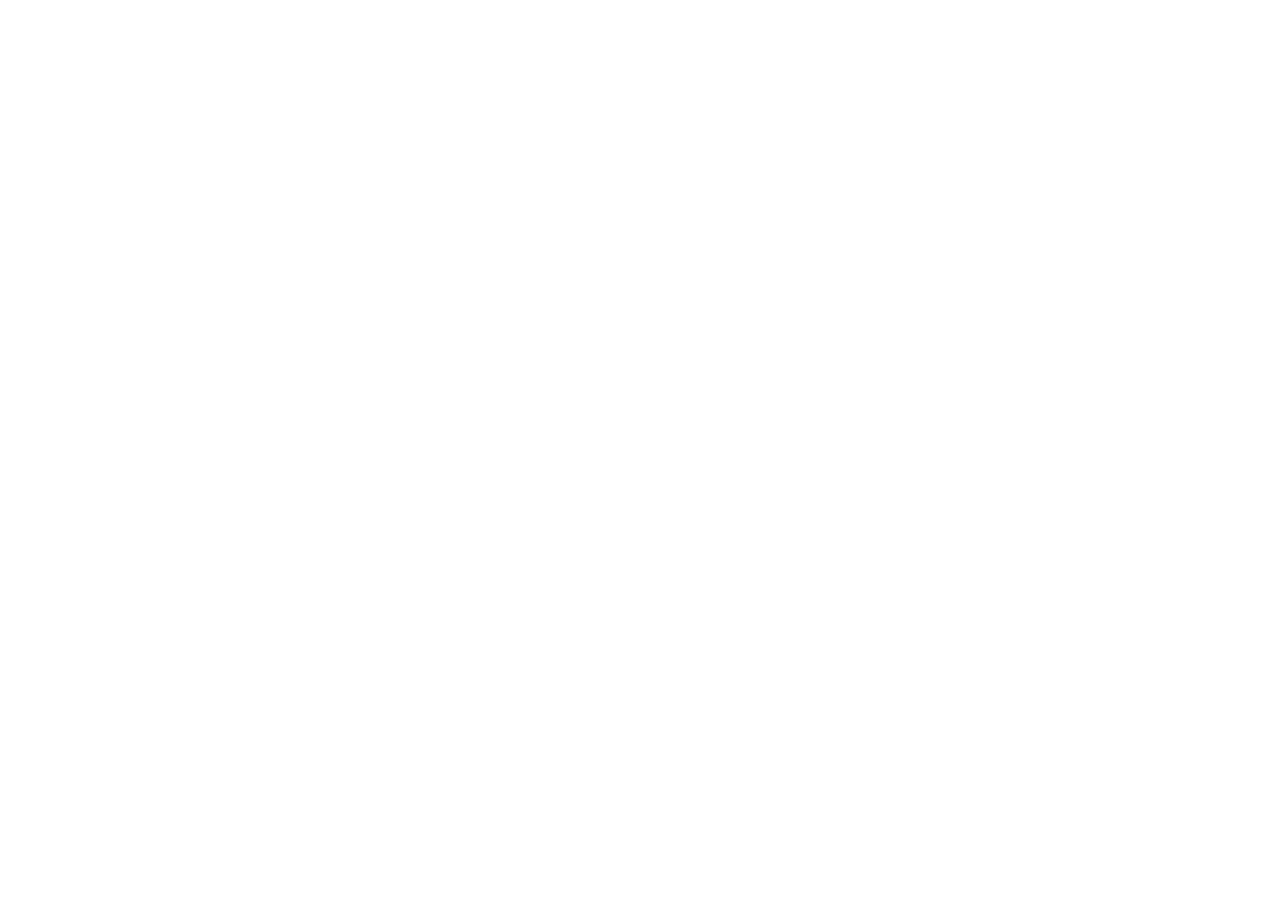
==== index.html @ 0c31b965 "Added base folders and folder structures" ====
<!DOCTYPE html>
<html>
<head>
    <meta charset="utf-8" />
    <meta http-equiv="X-UA-Compatible" content="IE=edge">
    <title>Home</title>
    <meta name="viewport" content="width=device-width, initial-scale=1">
    <link rel="stylesheet" type="text/css" media="screen" href="main.css" />
    <script src="main.js"></script>
</head>
<body>
    
</body>
</html>
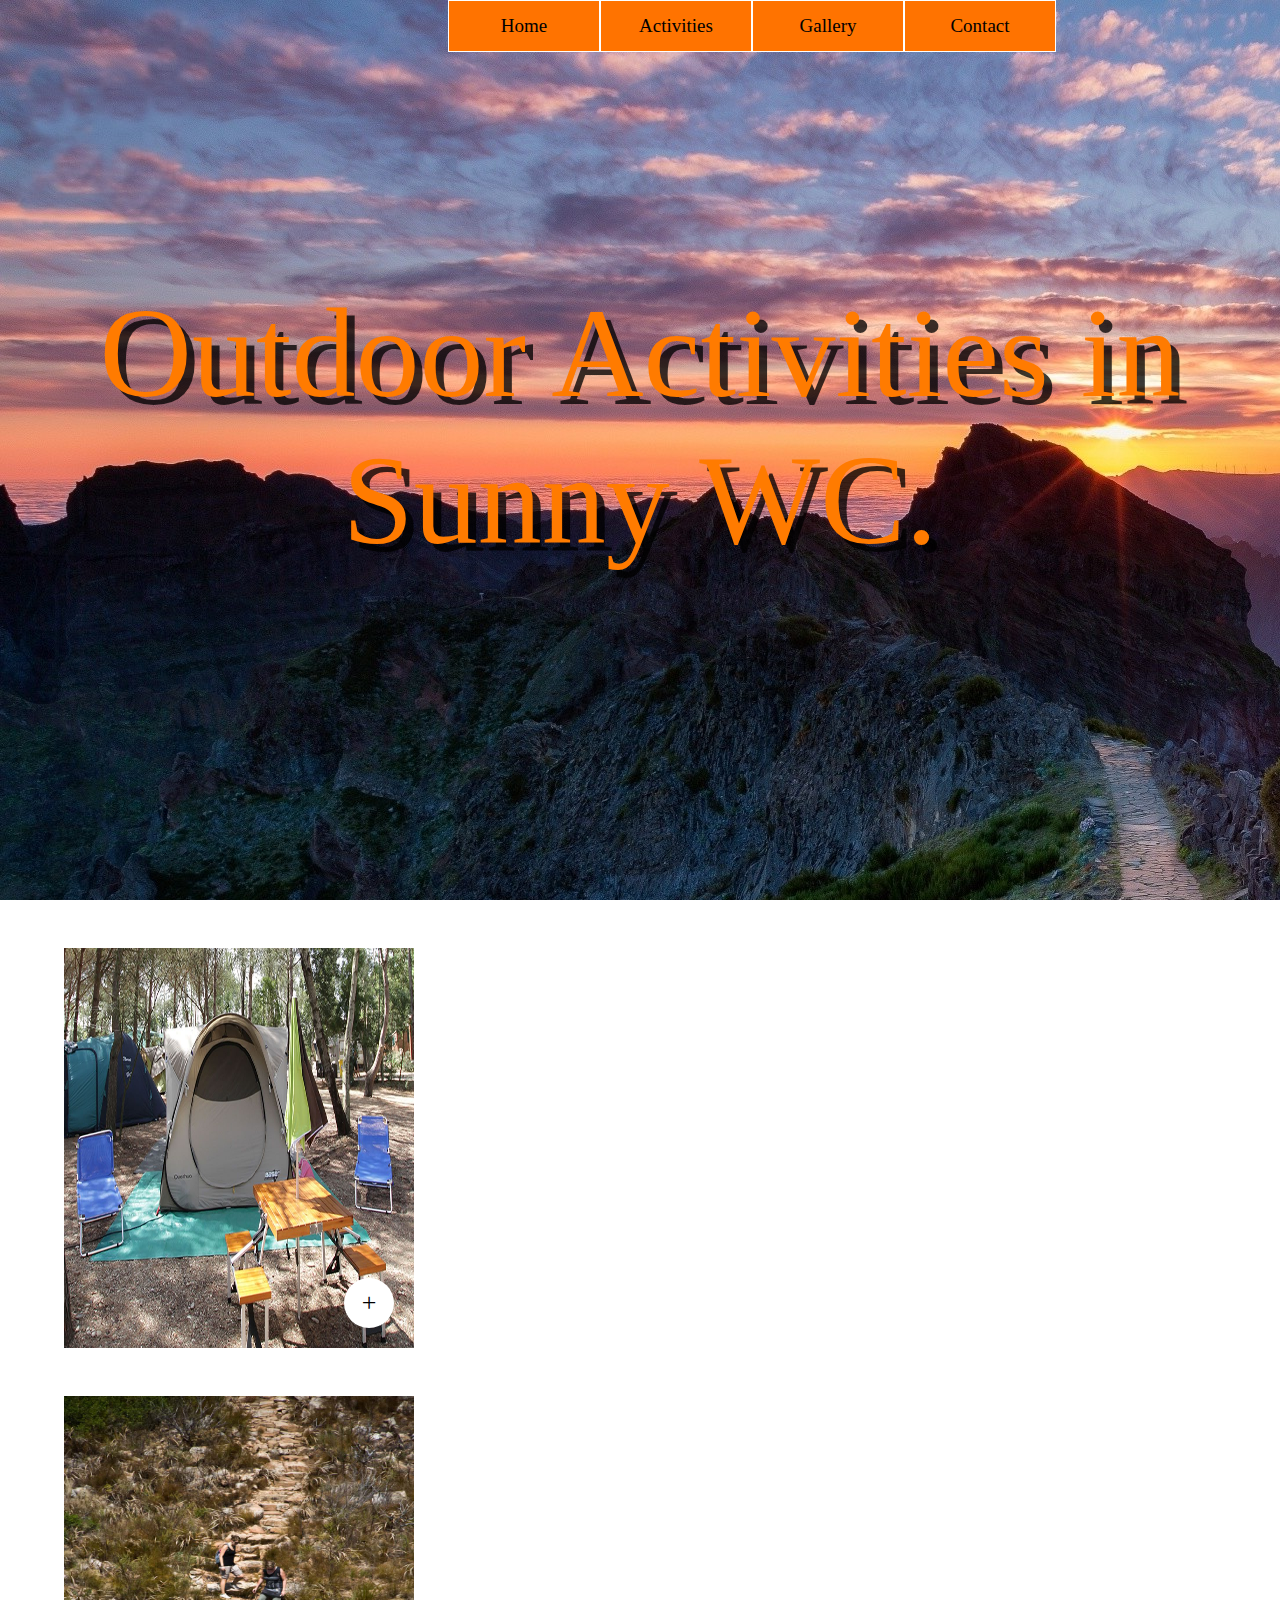
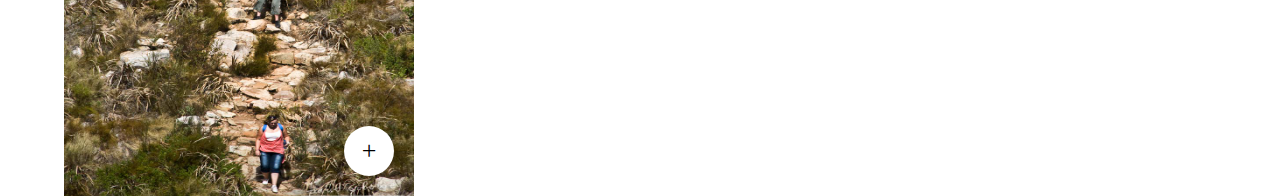
==== commit 4042828f: "worked on the index" ====
--- a/index.html
+++ b/index.html
@@ -5,10 +5,53 @@
     <meta http-equiv="X-UA-Compatible" content="IE=edge">
     <title>Home</title>
     <meta name="viewport" content="width=device-width, initial-scale=1">
-    <link rel="stylesheet" type="text/css" media="screen" href="main.css" />
+    <link rel="stylesheet" href="css/main.css" />
     <script src="main.js"></script>
 </head>
 <body>
+    <header>
+    <div id="container">
+        <ul>
+            <li>Home</li>
+            <li>Activities
+            <ul class="menu-1">
+                <li>Camping</li>
+                <li>Hiking</li>
+                <li>Fishing</li>
+                <li>Hunting</li>
+                <li>Climbing</li>
+                <li>Canoeing</li>
+            </ul>
+            </li>
+            <li>Gallery</li>
+            <li>Contact</li>
+        </ul>
+        </div>
+        <p id="intro">Outdoor Activities in Sunny WC.</p>
+    </header>   
+
+    <div class="card-1">
+        <input type="checkbox" name="">
+        <div class="toggle-1">+</div>
+        <div class="imgbox-1">
+            <img class="img img1 " src="images/camping.jpg" alt="" >
+        </div>
+        <div class="content-1">
+            <h2>Camping</h2>
+            <p>Lorem ipsum dolor sit amet consectetur adipisicing elit. Ea neque quidem cum ipsum magni tempore officiis provident, nesciunt, reiciendis eligendi, velit harum rem repellendus quibusdam sint ad cupiditate voluptatem laborum!</p>
+        </div>
+    </div>
     
+    <div class="card-2">
+        <input type="checkbox" name="">
+        <div class="toggle-2">+</div>
+        <div class="imgbox-2">
+            <img class="img-2" src ="images/hiking.jpg" alt="">
+        </div>
+        <div class="content-2">
+            <h2>Camping</h2>
+            <p>Lorem ipsum dolor sit amet consectetur adipisicing elit. Ea neque quidem cum ipsum magni tempore officiis provident, nesciunt, reiciendis eligendi, velit harum rem repellendus quibusdam sint ad cupiditate voluptatem laborum!</p>
+        </div>
+    </div>
 </body>
 </html>--- a/css/main.css
+++ b/css/main.css
@@ -0,0 +1,197 @@
+* {
+  margin: 0;
+  padding: 0; }
+
+#container {
+  margin-left: 28rem;
+  display: inline-block; }
+
+#container ul {
+  list-style: none; }
+
+#container ul li {
+  background-color: #ff7300;
+  width: 9.375rem;
+  border: 0.0625rem solid white;
+  height: 3.125rem;
+  line-height: 3.125rem;
+  text-align: center;
+  float: left;
+  color: black;
+  font-size: 1.1875rem; }
+
+#container ul li:hover {
+  background-color: rgba(136, 255, 0, 0.822); }
+
+#container ul ul {
+  display: none; }
+
+#container ul li:hover > ul {
+  display: block; }
+
+header {
+  background-image: url(../images/trial.jpg);
+  width: 100%;
+  height: 100vh; }
+
+#intro {
+  color: #ff7b00;
+  text-align: center;
+  margin-top: 14rem;
+  font-size: 8rem;
+  text-shadow: 0.5rem 0.5rem rgba(0, 0, 0, 0.767); }
+
+li:hover > ul.menu-1 li {
+  opacity: 1;
+  animation: menu-1;
+  animation-duration: 1000ms;
+  animation-timing-function: ease-in-out;
+  perspective: 62.5rem; }
+
+@keyframes menu-1 {
+  0% {
+    opacity: 0;
+    transform: rotateY(-180deg) translateY(1.875rem); }
+  100% {
+    opacity: 1;
+    transform: rotateY(0deg) translateY(0px); } }
+.card-1 {
+  position: relative;
+  width: 21.875rem;
+  height: 25rem;
+  background: black;
+  overflow: hidden;
+  margin-top: 3em;
+  margin-left: 4em; }
+
+.img1 {
+  width: 100%;
+  height: 26rem; }
+
+.img-2 {
+  width: 100%;
+  height: 26rem; }
+
+input,
+.toggle-1 {
+  position: absolute;
+  width: 3.125rem;
+  height: 3.125rem;
+  bottom: 1.25rem;
+  right: 1.25rem;
+  outline: none;
+  z-index: 10; }
+
+input {
+  opacity: 0; }
+
+.toggle-1 {
+  pointer-events: none;
+  border-radius: 50%;
+  background: white;
+  text-align: center;
+  line-height: 3.125rem;
+  font-size: 1.625rem;
+  box-shadow: 0 0 0 0px #9c27b0;
+  transition: 0.5s; }
+
+input:checked ~ .toggle-1 {
+  box-shadow: 0 0 0 31.25rem #9c27b0;
+  transform: rotate(225deg); }
+
+.content-1 {
+  position: absolute;
+  top: 0;
+  left: 0;
+  width: 100%;
+  height: 100%;
+  padding: 1.25rem;
+  box-sizing: border-box;
+  z-index: 11;
+  pointer-events: none;
+  transition: 0.5s;
+  opacity: 0; }
+
+input:checked ~ .content-1 {
+  opacity: 1;
+  transition-delay: 0.5s; }
+
+.content-1 h2 {
+  margin-bottom: 0.3125rem;
+  color: white;
+  font-size: 2rem; }
+
+.content-1 p {
+  margin: 0;
+  color: white;
+  font-size: 1.5em;
+  padding-top: 30px; }
+
+.card-2 {
+  position: relative;
+  width: 21.875rem;
+  height: 25rem;
+  background: black;
+  overflow: hidden;
+  margin-top: 3em;
+  margin-left: 4em; }
+
+input,
+.toggle-2 {
+  position: absolute;
+  width: 3.125rem;
+  height: 3.125rem;
+  bottom: 1.25rem;
+  right: 1.25rem;
+  outline: none;
+  z-index: 10; }
+
+input {
+  opacity: 0; }
+
+.toggle-2 {
+  pointer-events: none;
+  border-radius: 50%;
+  background: white;
+  text-align: center;
+  line-height: 3.125rem;
+  font-size: 1.625rem;
+  box-shadow: 0 0 0 0px #9c27b0;
+  transition: 0.5s; }
+
+input:checked ~ .toggle-2 {
+  box-shadow: 0 0 0 31.25rem #9c27b0;
+  transform: rotate(225deg); }
+
+.imgbox-2,
+.content-2 {
+  position: absolute;
+  top: 0;
+  left: 0;
+  width: 100%;
+  height: 100%; }
+
+.content-2 {
+  padding: 1.25rem;
+  box-sizing: border-box;
+  z-index: 11;
+  pointer-events: none;
+  transition: 0.5s;
+  opacity: 0; }
+
+input:checked ~ .content-2 {
+  opacity: 1;
+  transition-delay: 0.5s; }
+
+.content-2 h2 {
+  margin-bottom: 0.3125rem;
+  color: white;
+  font-size: 2rem; }
+
+.content-2 p {
+  margin: 0;
+  color: white;
+  font-size: 1.5em;
+  padding-top: 30px; }
+
+/*# sourceMappingURL=main.css.map */
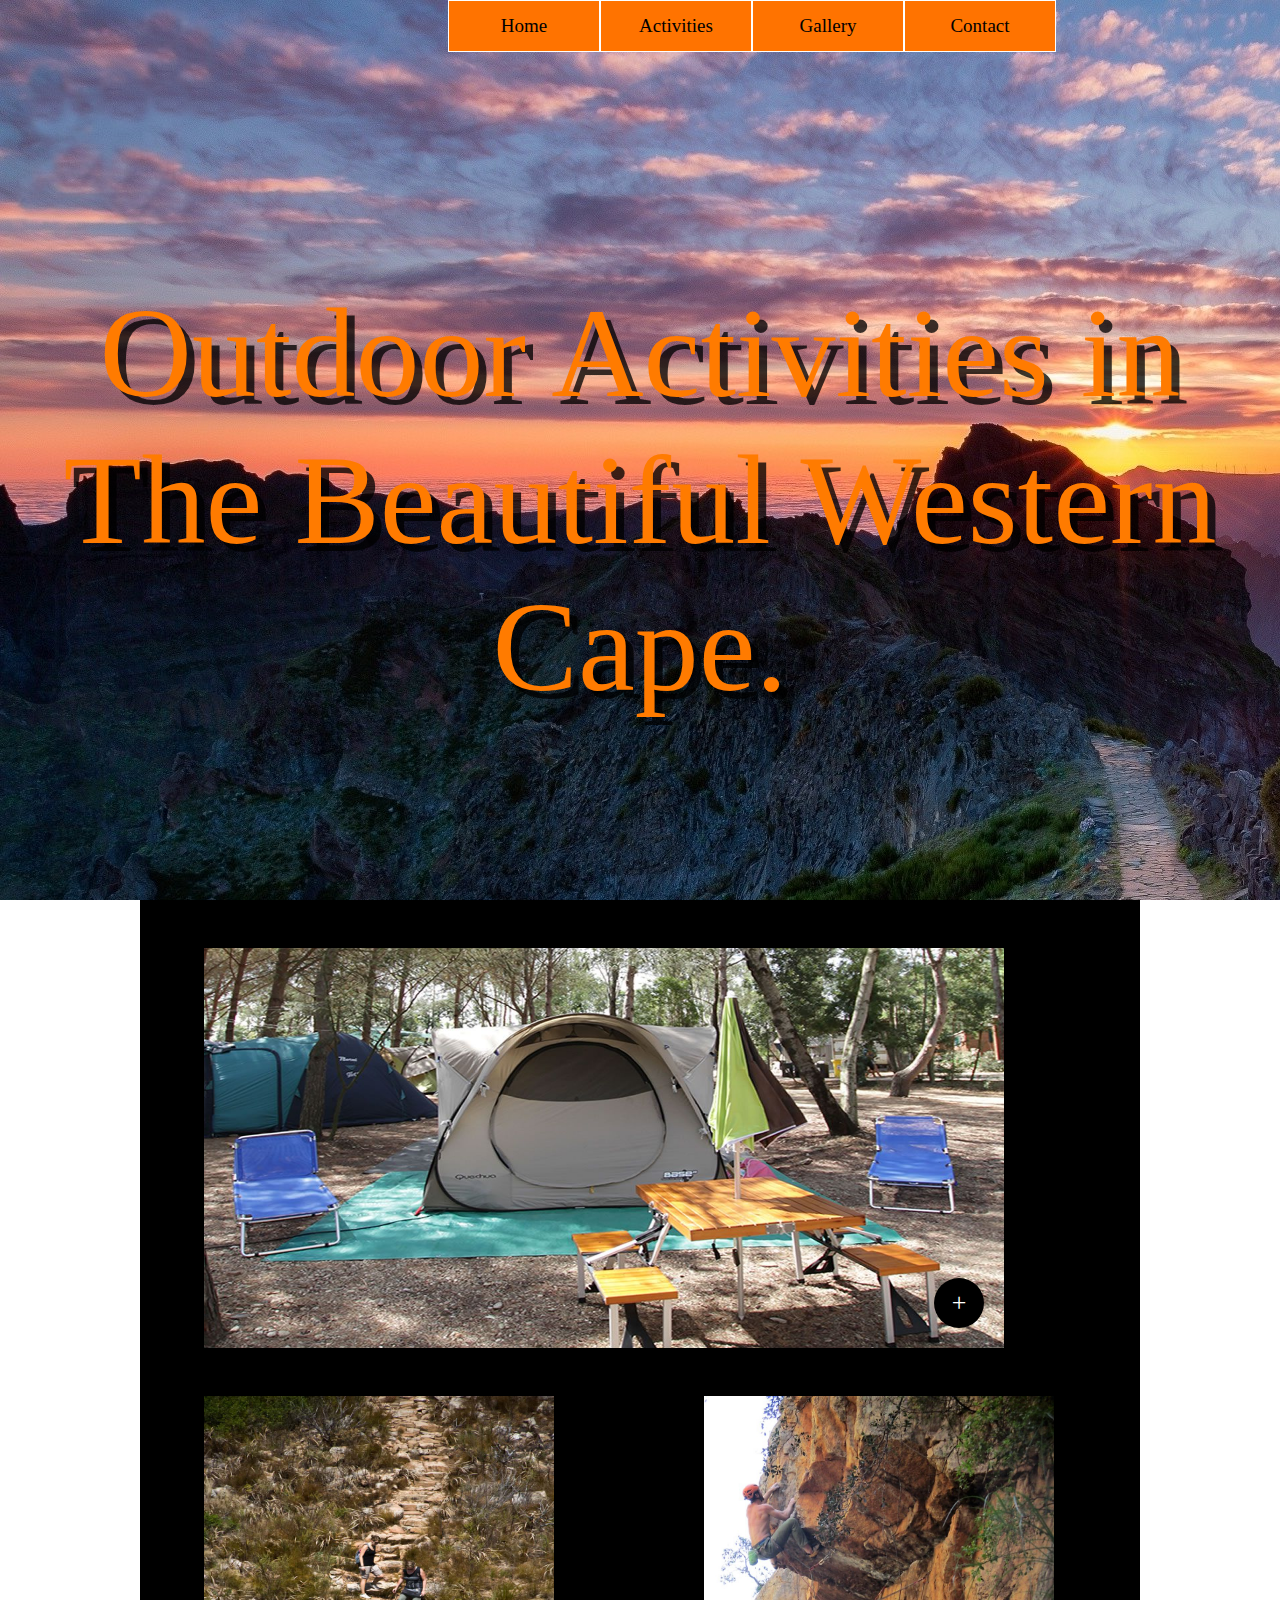
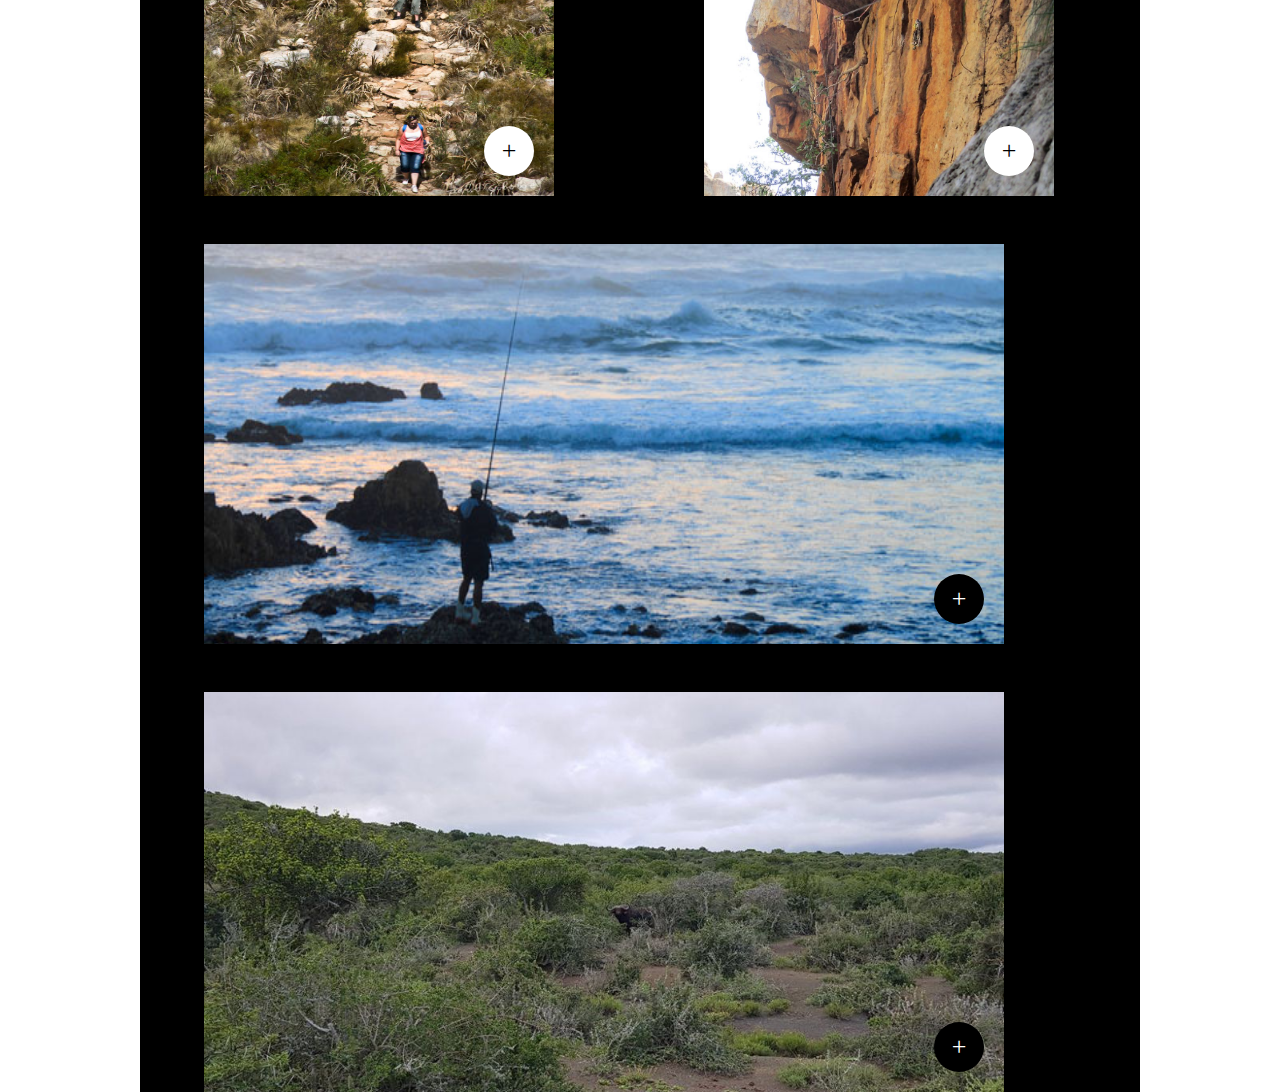
==== commit b3e72a9f: "worked on the index" ====
--- a/index.html
+++ b/index.html
@@ -27,31 +27,87 @@
             <li>Contact</li>
         </ul>
         </div>
-        <p id="intro">Outdoor Activities in Sunny WC.</p>
+        <p id="intro">Outdoor Activities in The Beautiful Western Cape.</p>
     </header>   
+    <div id="card-container">
+        <div class="card-1">
+            <input type="checkbox" name="">
+            <div class="toggle-1">+</div>
+            <div class="imgbox-1">
+                <img class="img img1 " src="images/camping.jpg" alt="" >
+            </div>
+            <div class="content-1">
+                <h2>Camping</h2>
+                <p>When the chaos of city life gets too much, escape into the wild and stay the night, there are so many beautiful hiking trails in the WC thats its hard to find a place to start.</p>
+            </div>
+        </div>
+        
+        <div class="card-2">
+            <input type="checkbox" name="">
+            <div class="toggle-2">+</div>
+            <div class="imgbox-2">
+                <img class="img-2" src ="images/hiking.jpg" alt="">
+            </div>
+            <div class="content-2">
+                <h2>Camping</h2>
+                <p>Lorem ipsum dolor sit amet consectetur adipisicing elit. Ea neque quidem cum ipsum magni tempore officiis provident, nesciunt, reiciendis eligendi, velit harum rem repellendus quibusdam sint ad cupiditate voluptatem laborum!</p>
+            </div>
+         </div>
+    
+        <div class="card-3">
+            <input type="checkbox" name="">
+            <div class="toggle-3">+</div>
+            <div class="imgbox-3">
 
-    <div class="card-1">
-        <input type="checkbox" name="">
-        <div class="toggle-1">+</div>
-        <div class="imgbox-1">
-            <img class="img img1 " src="images/camping.jpg" alt="" >
+                <img class="img-3" src ="images/fish.jpg" alt="">
+            
+            </div>
+            <div class="content-3">     
+                    <h2>Fishing</h2>
+                    <p>Some people regard this as a boring or an old man's sport, but it's much more than that. If you have never experienced it, I think you are really missing something.The sport is unique compared to others, and it can be anything from a relaxing, to a very intense experience, and every time is different.</p>
+            </div>
         </div>
-        <div class="content-1">
-            <h2>Camping</h2>
-            <p>Lorem ipsum dolor sit amet consectetur adipisicing elit. Ea neque quidem cum ipsum magni tempore officiis provident, nesciunt, reiciendis eligendi, velit harum rem repellendus quibusdam sint ad cupiditate voluptatem laborum!</p>
-        </div>
-    </div>
+          
+        <div class="card-4">
+                <input type="checkbox" name="">
+                <div class="toggle-4">+</div>
+                <div class="imgbox-4">
     
-    <div class="card-2">
-        <input type="checkbox" name="">
-        <div class="toggle-2">+</div>
-        <div class="imgbox-2">
-            <img class="img-2" src ="images/hiking.jpg" alt="">
-        </div>
-        <div class="content-2">
-            <h2>Camping</h2>
-            <p>Lorem ipsum dolor sit amet consectetur adipisicing elit. Ea neque quidem cum ipsum magni tempore officiis provident, nesciunt, reiciendis eligendi, velit harum rem repellendus quibusdam sint ad cupiditate voluptatem laborum!</p>
-        </div>
-    </div>
+                    <img class="img-4" src ="images/hunt.jpg" alt="">
+                
+                </div>
+                <div class="content-4">     
+                        <h2>Hunting</h2>
+                        <p>
+                            If you want to enjoy an excellent Hunting Safari in South Africa, look no further!! Game 4 Africa Hunting Safaris customize safari adventures for hunters and their families, ensuring that every detail of your hunting safari is adhered to in a professional manner.
+                            
+                            Game 4 Africa caters for your personal needs to ensure an unforgettable tailor-made Eastern Cape, African Hunting experience.
+                            
+                            South Africa has more game species available than any other country in Africa and together with a great climate it makes South Africa a unique hunting destination throughout the year
+                        </p>
+                </div>
+</div>
+
+
+        <div class="card-5">
+            <input type="checkbox" name="">
+            <div class="toggle-5">+</div>
+            <div class="imgbox-5">
+
+                <img class="img-5" src ="images/climbing.jpg" alt="">
+            
+            </div>
+            <div class="content-5">     
+                    <h2>Hiking</h2>
+                    <p>
+                        If you want to enjoy an excellent Hunting Safari in South Africa, look no further!! Game 4 Africa Hunting Safaris customize safari adventures for hunters and their families, ensuring that every detail of your hunting safari is adhered to in a professional manner.
+                        
+                        Game 4 Africa caters for your personal needs to ensure an unforgettable tailor-made Eastern Cape, African Hunting experience.
+                        
+                        South Africa has more game species available than any other country in Africa and together with a great climate it makes South Africa a unique hunting destination throughout the year
+                    </p>
+            </div>
+
+
 </body>
 </html>--- a/css/main.css
+++ b/css/main.css
@@ -57,7 +57,7 @@
     transform: rotateY(0deg) translateY(0px); } }
 .card-1 {
   position: relative;
-  width: 21.875rem;
+  width: 50rem;
   height: 25rem;
   background: black;
   overflow: hidden;
@@ -71,6 +71,18 @@
 .img-2 {
   width: 100%;
   height: 26rem; }
+
+.img-3 {
+  width: 100%;
+  height: 26rem; }
+
+.img-4 {
+  width: 100%;
+  max-width: 100%; }
+
+.img-5 {
+  margin: 0;
+  max-width: 100%; }
 
 input,
 .toggle-1 {
@@ -88,15 +100,16 @@
 .toggle-1 {
   pointer-events: none;
   border-radius: 50%;
-  background: white;
+  background: black;
   text-align: center;
   line-height: 3.125rem;
   font-size: 1.625rem;
-  box-shadow: 0 0 0 0px #9c27b0;
-  transition: 0.5s; }
+  box-shadow: 0 0 0 0px #ffffff;
+  transition: 0.5s;
+  color: white; }
 
 input:checked ~ .toggle-1 {
-  box-shadow: 0 0 0 31.25rem #9c27b0;
+  box-shadow: 0 0 0 51rem #ffffff7c;
   transform: rotate(225deg); }
 
 .content-1 {
@@ -118,12 +131,10 @@
 
 .content-1 h2 {
   margin-bottom: 0.3125rem;
-  color: white;
   font-size: 2rem; }
 
 .content-1 p {
   margin: 0;
-  color: white;
   font-size: 1.5em;
   padding-top: 30px; }
 
@@ -194,4 +205,231 @@
   font-size: 1.5em;
   padding-top: 30px; }
 
+.card-3 {
+  position: relative;
+  width: 50rem;
+  height: 25rem;
+  background: black;
+  overflow: hidden;
+  margin-top: 3em;
+  margin-left: 4em; }
+
+input,
+.toggle-3 {
+  position: absolute;
+  width: 3.125rem;
+  height: 3.125rem;
+  bottom: 1.25rem;
+  right: 1.25rem;
+  outline: none;
+  z-index: 10; }
+
+input {
+  opacity: 0; }
+
+.toggle-3 {
+  pointer-events: none;
+  border-radius: 50%;
+  background: black;
+  text-align: center;
+  line-height: 3.125rem;
+  font-size: 1.625rem;
+  box-shadow: 0 0 0 0px #ffffff;
+  transition: 0.5s;
+  color: white; }
+
+input:checked ~ .toggle-3 {
+  box-shadow: 0 0 0 51rem #ffffff9f;
+  transform: rotate(225deg); }
+
+.imgbox-3,
+.content-3 {
+  position: absolute;
+  top: 0;
+  left: 0;
+  width: 100%;
+  height: 100%; }
+
+.content-3 {
+  padding: 1.25rem;
+  box-sizing: border-box;
+  z-index: 11;
+  pointer-events: none;
+  transition: 0.5s;
+  opacity: 0; }
+
+input:checked ~ .content-3 {
+  opacity: 1;
+  transition-delay: 0.5s; }
+
+.content-3 h2 {
+  margin-bottom: 0.3125rem;
+  color: black;
+  font-size: 2rem; }
+
+.content-3 p {
+  margin: 0;
+  color: black;
+  font-size: 1.5em;
+  padding-top: 30px; }
+
+.card-4 {
+  position: relative;
+  width: 50rem;
+  height: 25rem;
+  background: black;
+  overflow: hidden;
+  margin-top: 3em;
+  margin-left: 4em; }
+
+input,
+.toggle-4 {
+  position: absolute;
+  width: 3.125rem;
+  height: 3.125rem;
+  bottom: 1.25rem;
+  right: 1.25rem;
+  outline: none;
+  z-index: 10; }
+
+input {
+  opacity: 0; }
+
+.toggle-4 {
+  pointer-events: none;
+  border-radius: 50%;
+  background: black;
+  text-align: center;
+  line-height: 3.125rem;
+  font-size: 1.625rem;
+  box-shadow: 0 0 0 0px #ffffff;
+  transition: 0.5s;
+  color: white; }
+
+input:checked ~ .toggle-4 {
+  box-shadow: 0 0 0 51rem #ffffff9f;
+  transform: rotate(225deg); }
+
+.imgbox-4,
+.content-4 {
+  position: absolute;
+  top: 0;
+  left: 0;
+  width: 100%;
+  height: 100%; }
+
+.content-4 {
+  padding: 1.25rem;
+  box-sizing: border-box;
+  z-index: 11;
+  pointer-events: none;
+  transition: 0.5s;
+  opacity: 0; }
+
+input:checked ~ .content-4 {
+  opacity: 1;
+  transition-delay: 0.5s; }
+
+.content-4 h2 {
+  margin-bottom: 0.3125rem;
+  color: black;
+  font-size: 2rem; }
+
+.content-4 p {
+  margin: 0;
+  color: black;
+  font-size: 1.5em;
+  padding-top: 30px; }
+
+.card-5 {
+  position: relative;
+  width: 21.875rem;
+  height: 25rem;
+  background: black;
+  overflow: hidden;
+  margin-top: 3em;
+  margin-left: 4em; }
+
+input,
+.toggle-5 {
+  position: absolute;
+  width: 3.125rem;
+  height: 3.125rem;
+  bottom: 1.25rem;
+  right: 1.25rem;
+  outline: none;
+  z-index: 10; }
+
+input {
+  opacity: 0; }
+
+.toggle-5 {
+  pointer-events: none;
+  border-radius: 50%;
+  background: white;
+  text-align: center;
+  line-height: 3.125rem;
+  font-size: 1.625rem;
+  box-shadow: 0 0 0 0px #9c27b0;
+  transition: 0.5s; }
+
+input:checked ~ .toggle-5 {
+  box-shadow: 0 0 0 31.25rem #9c27b0;
+  transform: rotate(225deg); }
+
+.imgbox-5,
+.content-5 {
+  position: absolute;
+  top: 0;
+  left: 0;
+  width: 100%;
+  height: 100%; }
+
+.content-5 {
+  padding: 1.25rem;
+  box-sizing: border-box;
+  z-index: 11;
+  pointer-events: none;
+  transition: 0.5s;
+  opacity: 0; }
+
+input:checked ~ .content-5 {
+  opacity: 1;
+  transition-delay: 0.5s; }
+
+.content-5 h2 {
+  margin-bottom: 0.3125rem;
+  color: white;
+  font-size: 2rem; }
+
+.content-5 p {
+  margin: 0;
+  color: white;
+  font-size: 1.5em;
+  padding-top: 30px; }
+
+#card-container {
+  background-color: black;
+  display: grid;
+  margin: 0 auto;
+  max-width: 1000px;
+  grid-template-columns: 1fr 1fr;
+  grid-template-rows: repeat(4, auto);
+  grid-template-areas: "card1 card1" "card2 card5" "card3 card3" "card4 card4"; }
+
+.card-1 {
+  grid-area: card1; }
+
+.card-2 {
+  grid-area: card2; }
+
+.card-3 {
+  grid-area: card3; }
+
+.card-4 {
+  grid-area: card4; }
+
+.card-5 {
+  grid-area: card5; }
+
 /*# sourceMappingURL=main.css.map */
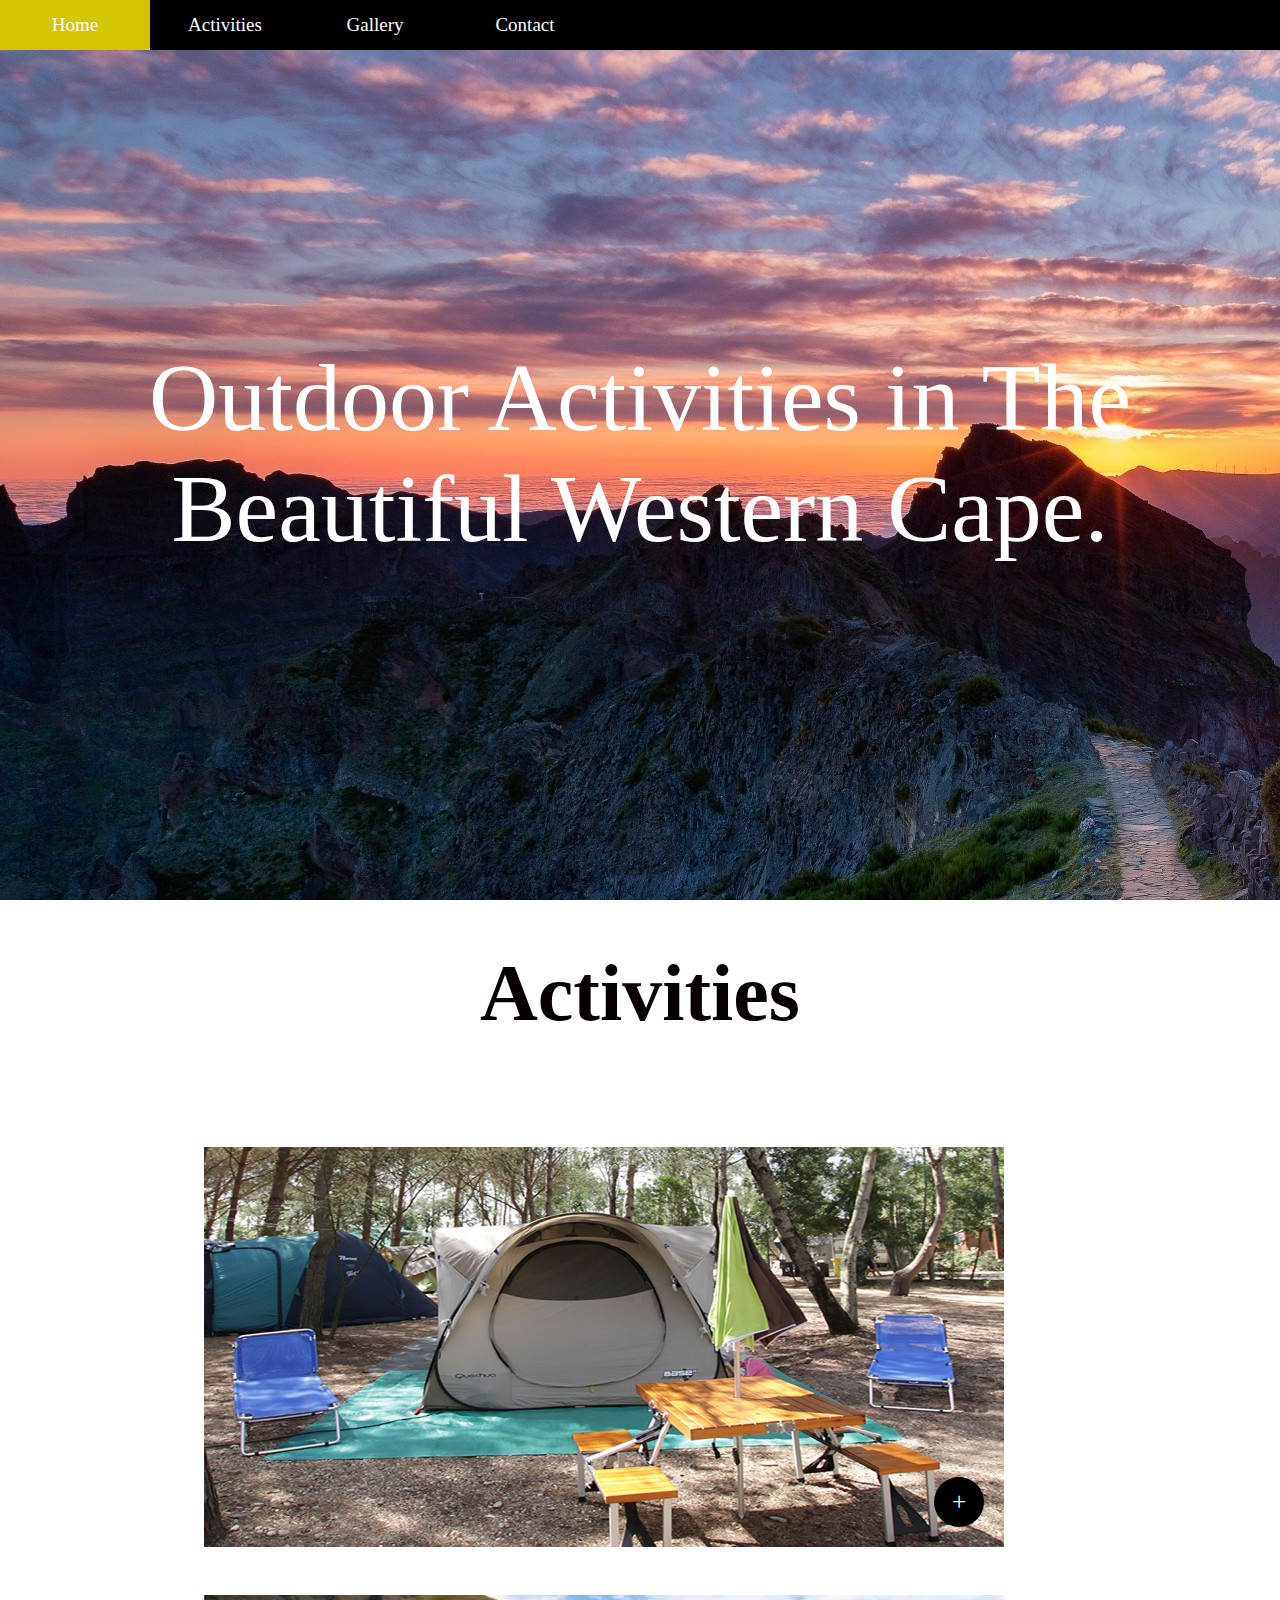
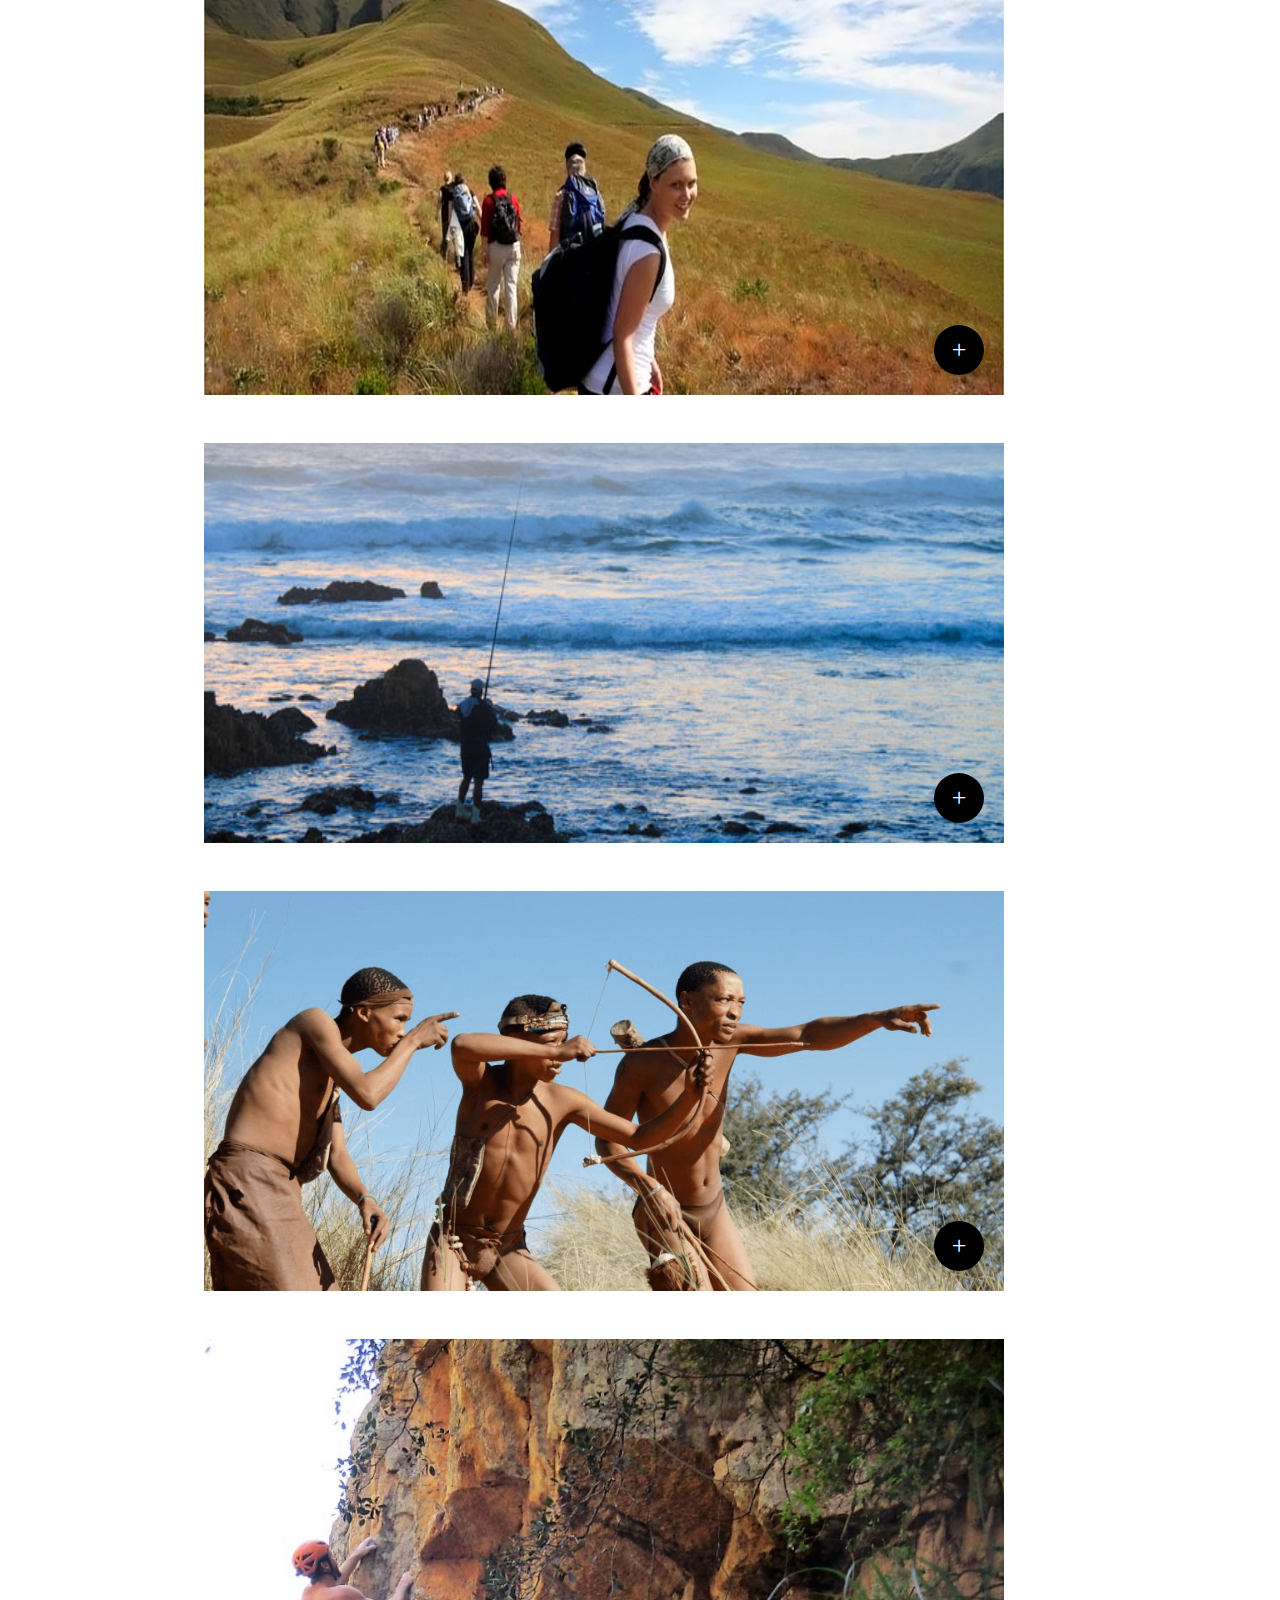
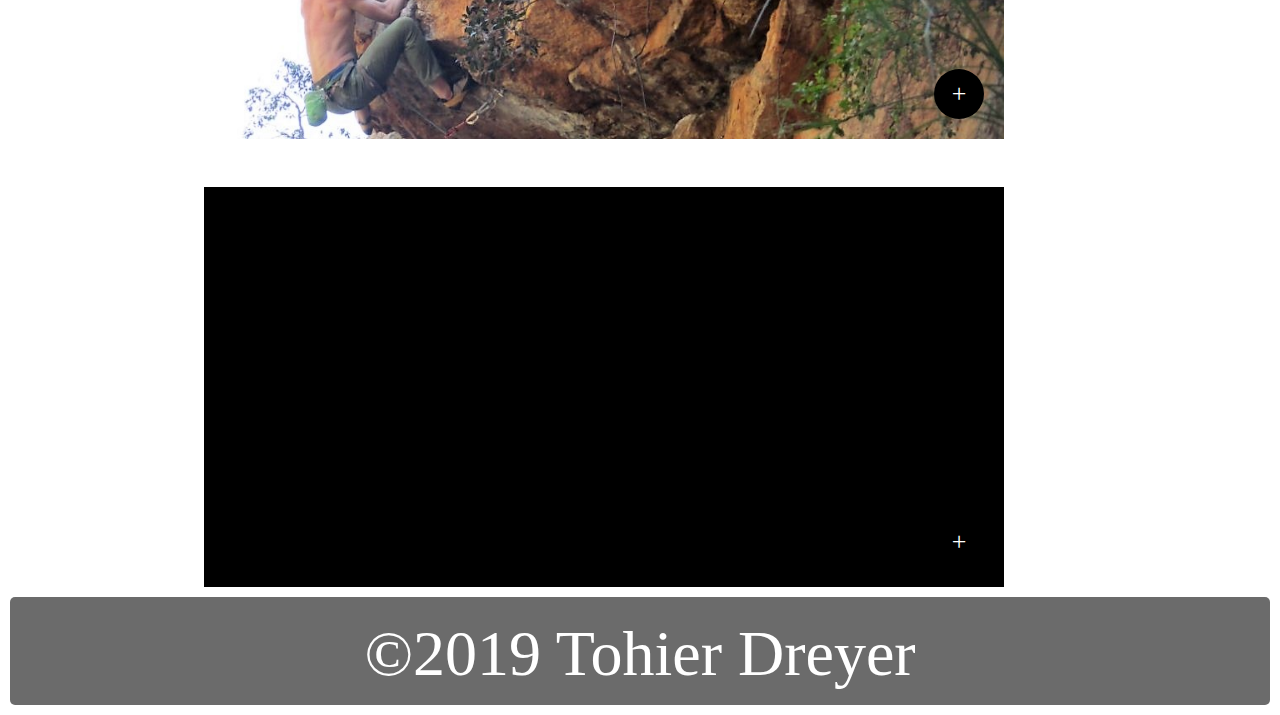
==== commit d23f5ee3: "did the feedback changes" ====
--- a/index.html
+++ b/index.html
@@ -7,30 +7,35 @@
     <meta name="viewport" content="width=device-width, initial-scale=1">
     <link rel="stylesheet" href="css/main.css" />
     <script src="main.js"></script>
+    <link rel="stylesheet" href="https://use.fontawesome.com/releases/v5.7.1/css/all.css" integrity="sha384-fnmOCqbTlWIlj8LyTjo7mOUStjsKC4pOpQbqyi7RrhN7udi9RwhKkMHpvLbHG9Sr" crossorigin="anonymous">
 </head>
-<body>
-    <header>
+<body class="index-body">
+    <header id="top">
     <div id="container">
         <ul>
             <li>Home</li>
-            <li>Activities
-            <ul class="menu-1">
-                <li>Camping</li>
-                <li>Hiking</li>
-                <li>Fishing</li>
-                <li>Hunting</li>
-                <li>Climbing</li>
-                <li>Canoeing</li>
-            </ul>
-            </li>
-            <li>Gallery</li>
-            <li>Contact</li>
+                <li>Activities
+                     <ul class="menu-1">
+                        <a href="#camp"><li>Camping</li></a>
+                        <a href="#hike"><li>Hiking</li></a> 
+                        <a href="#fish"><li>Fishing</li></a> 
+                        <a href="#hunt"><li>Hunting</li></a> 
+                        <a href="#climb"><li>Climbing</li></a> 
+                        <a href="#canoeing"><li>Canoeing</li></a> 
+                     </ul>
+                </li>
+
+            <li><a href="gallery.html" class="link-style">Gallery</a></li>
+            <li><a href="contact.html" class="link-style">Contact</a></li>
         </ul>
         </div>
         <p id="intro">Outdoor Activities in The Beautiful Western Cape.</p>
     </header>   
+
+    <h1 id="act-head">Activities</h1>    
+ 
     <div id="card-container">
-        <div class="card-1">
+        <div class="card-1" id="camp">
             <input type="checkbox" name="">
             <div class="toggle-1">+</div>
             <div class="imgbox-1">
@@ -38,21 +43,27 @@
             </div>
             <div class="content-1">
                 <h2>Camping</h2>
-                <p>When the chaos of city life gets too much, escape into the wild and stay the night, there are so many beautiful hiking trails in the WC thats its hard to find a place to start.</p>
+                <p>When the chaos of city life gets too much, escape into the wild and stay the night, there are so many beautiful hiking trails in the WC thats its hard to find a place to start.</p>  
             </div>
         </div>
         
-        <div class="card-2">
-            <input type="checkbox" name="">
-            <div class="toggle-2">+</div>
-            <div class="imgbox-2">
-                <img class="img-2" src ="images/hiking.jpg" alt="">
+        <!-- hiking section -->
+
+
+            <div class="card-2">
+                <input type="checkbox" name="">
+                <div class="toggle-2">+</div>
+                <div class="imgbox-2">
+                    <img class="img-2" src ="./images/hiking3.jpg" alt="">
+                </div>
+                <div class="content-2">
+                    <h2 id="hike">Hike</h2>
+                    <p>South Africa has some of the beautiful hiking trails known to man. Some might say it is the eighth wonder of the world.</p>
+                </div>
             </div>
-            <div class="content-2">
-                <h2>Camping</h2>
-                <p>Lorem ipsum dolor sit amet consectetur adipisicing elit. Ea neque quidem cum ipsum magni tempore officiis provident, nesciunt, reiciendis eligendi, velit harum rem repellendus quibusdam sint ad cupiditate voluptatem laborum!</p>
-            </div>
-         </div>
+
+
+        <!-- fishing section -->
     
         <div class="card-3">
             <input type="checkbox" name="">
@@ -63,7 +74,7 @@
             
             </div>
             <div class="content-3">     
-                    <h2>Fishing</h2>
+                    <h2 id="fish">Fishing</h2>
                     <p>Some people regard this as a boring or an old man's sport, but it's much more than that. If you have never experienced it, I think you are really missing something.The sport is unique compared to others, and it can be anything from a relaxing, to a very intense experience, and every time is different.</p>
             </div>
         </div>
@@ -73,11 +84,11 @@
                 <div class="toggle-4">+</div>
                 <div class="imgbox-4">
     
-                    <img class="img-4" src ="images/hunt.jpg" alt="">
+                    <img class="img-4" src ="images/hunting.png " alt="">
                 
                 </div>
                 <div class="content-4">     
-                        <h2>Hunting</h2>
+                        <h2 id="hunt">Hunting</h2>
                         <p>
                             If you want to enjoy an excellent Hunting Safari in South Africa, look no further!! Game 4 Africa Hunting Safaris customize safari adventures for hunters and their families, ensuring that every detail of your hunting safari is adhered to in a professional manner.
                             
@@ -86,7 +97,7 @@
                             South Africa has more game species available than any other country in Africa and together with a great climate it makes South Africa a unique hunting destination throughout the year
                         </p>
                 </div>
-</div>
+        </div>
 
 
         <div class="card-5">
@@ -98,16 +109,36 @@
             
             </div>
             <div class="content-5">     
-                    <h2>Hiking</h2>
+                    <h2 id="hike">Rock climbing</h2>
                     <p>
-                        If you want to enjoy an excellent Hunting Safari in South Africa, look no further!! Game 4 Africa Hunting Safaris customize safari adventures for hunters and their families, ensuring that every detail of your hunting safari is adhered to in a professional manner.
-                        
-                        Game 4 Africa caters for your personal needs to ensure an unforgettable tailor-made Eastern Cape, African Hunting experience.
-                        
-                        South Africa has more game species available than any other country in Africa and together with a great climate it makes South Africa a unique hunting destination throughout the year
+                         South Africa offers some of the best climbing in the world. There are many different rock formations all with different features. Oudtshoorn crags are limestone with hanging stalactites and tufas.
                     </p>
             </div>
+        </div>
 
+
+        <div class="card-6">
+                <input type="checkbox" name="">
+                <div class="toggle-6">+</div>
+                <div class="imgbox-6">
+    
+                    <img class="img-6" src ="images/please-work.jpg" alt="">
+                
+                </div>
+                <div class="content-6">     
+                        <h2 id="canoeing">Canoeing</h2>
+                        <p>South Africa is blessed with fantastic rivers, beautiful scenery, and a climate made for the outdoors enthusiast, so if you’re looking for action of the paddling variety, you’re in for a treat.
+
+                        The most popular river for canoeing, rafting and kayaking – for good reason – is the Orange, which forms the country’s northern border with Namibia. It’s a long, green-fringed oasis running through the mountainous desert area known as the Richtersveld. Incredibly scenic, it also has a few fun rapids.</p>
+                </div>
+            </div>
+    </div>
+
+<footer>
+    <p>©2019 Tohier Dreyer</p>
+    
+    <a class="top" href="#top"><i class="fas fa-sort-up"></i></a>
+</footer>
 
 </body>
 </html>--- a/css/main.css
+++ b/css/main.css
@@ -1,33 +1,53 @@
 * {
   margin: 0;
-  padding: 0; }
+  padding: 0;
+  scroll-behavior: smooth; }
+
+#act-head {
+  color: #070000;
+  text-align: center;
+  padding-bottom: 3.75rem;
+  padding-top: 3rem;
+  font-size: 5rem; }
+
+.index-body {
+  background: url(../images/sun.jpg);
+  background-repeat: no-repeat;
+  background-size: 100% 100%;
+  background-attachment: fixed; }
 
 #container {
-  margin-left: 28rem;
-  display: inline-block; }
+  display: inline-block;
+  width: 100%;
+  z-index: 20;
+  background-color: black; }
 
 #container ul {
-  list-style: none; }
+  list-style: none;
+  z-index: 20; }
 
 #container ul li {
-  background-color: #ff7300;
+  background-color: rgba(0, 0, 0, 0.582);
   width: 9.375rem;
-  border: 0.0625rem solid white;
   height: 3.125rem;
   line-height: 3.125rem;
   text-align: center;
   float: left;
-  color: black;
-  font-size: 1.1875rem; }
+  color: white;
+  font-size: 1.1875rem;
+  z-index: 20; }
 
 #container ul li:hover {
-  background-color: rgba(136, 255, 0, 0.822); }
+  background-color: rgba(255, 238, 0, 0.829);
+  z-index: 20; }
 
 #container ul ul {
-  display: none; }
+  display: none;
+  z-index: 20; }
 
 #container ul li:hover > ul {
-  display: block; }
+  display: block;
+  z-index: 20; }
 
 header {
   background-image: url(../images/trial.jpg);
@@ -35,27 +55,38 @@
   height: 100vh; }
 
 #intro {
-  color: #ff7b00;
-  text-align: center;
-  margin-top: 14rem;
-  font-size: 8rem;
-  text-shadow: 0.5rem 0.5rem rgba(0, 0, 0, 0.767); }
-
-li:hover > ul.menu-1 li {
-  opacity: 1;
-  animation: menu-1;
-  animation-duration: 1000ms;
-  animation-timing-function: ease-in-out;
-  perspective: 62.5rem; }
-
-@keyframes menu-1 {
-  0% {
-    opacity: 0;
-    transform: rotateY(-180deg) translateY(1.875rem); }
-  100% {
-    opacity: 1;
-    transform: rotateY(0deg) translateY(0px); } }
-.card-1 {
+  color: white;
+  text-align: center;
+  font-size: 6rem;
+  padding-top: 18rem; }
+
+.link-style {
+  text-decoration: none;
+  color: white; }
+
+footer {
+  background: rgba(0, 0, 0, 0.582);
+  margin: 0.625rem;
+  height: 6.75rem;
+  border-radius: 0.3125rem;
+  text-align: center; }
+
+footer p {
+  color: white;
+  font-size: 4rem;
+  padding-top: 20px; }
+
+.top {
+  color: white; }
+
+i {
+  float: left;
+  position: fixed;
+  left: 1em;
+  bottom: 0.5em;
+  font-size: 3em; }
+
+#card-container .card-1, #card-container .card-2, #card-container .card-3, #card-container .card-4, #card-container .card-5, #card-container .card-6 {
   position: relative;
   width: 50rem;
   height: 25rem;
@@ -63,29 +94,26 @@
   overflow: hidden;
   margin-top: 3em;
   margin-left: 4em; }
-
-.img1 {
+#card-container .img1 {
   width: 100%;
   height: 26rem; }
-
-.img-2 {
+#card-container .img-2 {
   width: 100%;
   height: 26rem; }
-
-.img-3 {
+#card-container .img-3 {
   width: 100%;
   height: 26rem; }
-
-.img-4 {
+#card-container .img-4 {
   width: 100%;
   max-width: 100%; }
-
-.img-5 {
+#card-container .img-5 {
   margin: 0;
   max-width: 100%; }
-
-input,
-.toggle-1 {
+#card-container .img-6 {
+  margin: 0;
+  max-width: 100%; }
+#card-container input,
+#card-container .toggle-1, #card-container .toggle-2, #card-container .toggle-3, #card-container .toggle-4, #card-container .toggle-5, #card-container .toggle-6 {
   position: absolute;
   width: 3.125rem;
   height: 3.125rem;
@@ -93,11 +121,9 @@
   right: 1.25rem;
   outline: none;
   z-index: 10; }
-
-input {
-  opacity: 0; }
-
-.toggle-1 {
+#card-container input {
+  opacity: 0; }
+#card-container .toggle-1, #card-container .toggle-2, #card-container .toggle-3, #card-container .toggle-4, #card-container .toggle-5, #card-container .toggle-6 {
   pointer-events: none;
   border-radius: 50%;
   background: black;
@@ -107,12 +133,10 @@
   box-shadow: 0 0 0 0px #ffffff;
   transition: 0.5s;
   color: white; }
-
-input:checked ~ .toggle-1 {
-  box-shadow: 0 0 0 51rem #ffffff7c;
-  transform: rotate(225deg); }
-
-.content-1 {
+#card-container input:checked ~ .toggle-1 {
+  box-shadow: 0 0 0 55rem #ffffff7c;
+  transform: rotate(225deg); }
+#card-container .content-1, #card-container .content-2, #card-container .content-3, #card-container .content-4, #card-container .content-5, #card-container .content-6 {
   position: absolute;
   top: 0;
   left: 0;
@@ -124,298 +148,113 @@
   pointer-events: none;
   transition: 0.5s;
   opacity: 0; }
-
-input:checked ~ .content-1 {
-  opacity: 1;
-  transition-delay: 0.5s; }
-
-.content-1 h2 {
+#card-container input:checked ~ .content-1 {
+  opacity: 1;
+  transition-delay: 0.5s; }
+#card-container div h2 {
   margin-bottom: 0.3125rem;
   font-size: 2rem; }
-
-.content-1 p {
+#card-container div p {
   margin: 0;
   font-size: 1.5em;
   padding-top: 30px; }
-
-.card-2 {
-  position: relative;
-  width: 21.875rem;
-  height: 25rem;
-  background: black;
-  overflow: hidden;
-  margin-top: 3em;
-  margin-left: 4em; }
-
-input,
-.toggle-2 {
-  position: absolute;
-  width: 3.125rem;
-  height: 3.125rem;
-  bottom: 1.25rem;
-  right: 1.25rem;
-  outline: none;
-  z-index: 10; }
-
-input {
-  opacity: 0; }
-
-.toggle-2 {
-  pointer-events: none;
-  border-radius: 50%;
-  background: white;
-  text-align: center;
-  line-height: 3.125rem;
-  font-size: 1.625rem;
-  box-shadow: 0 0 0 0px #9c27b0;
-  transition: 0.5s; }
-
-input:checked ~ .toggle-2 {
-  box-shadow: 0 0 0 31.25rem #9c27b0;
-  transform: rotate(225deg); }
-
-.imgbox-2,
-.content-2 {
-  position: absolute;
-  top: 0;
-  left: 0;
-  width: 100%;
-  height: 100%; }
-
-.content-2 {
-  padding: 1.25rem;
-  box-sizing: border-box;
-  z-index: 11;
-  pointer-events: none;
-  transition: 0.5s;
-  opacity: 0; }
-
-input:checked ~ .content-2 {
-  opacity: 1;
-  transition-delay: 0.5s; }
-
-.content-2 h2 {
-  margin-bottom: 0.3125rem;
-  color: white;
-  font-size: 2rem; }
-
-.content-2 p {
-  margin: 0;
-  color: white;
-  font-size: 1.5em;
-  padding-top: 30px; }
-
-.card-3 {
-  position: relative;
-  width: 50rem;
-  height: 25rem;
-  background: black;
-  overflow: hidden;
-  margin-top: 3em;
-  margin-left: 4em; }
-
-input,
-.toggle-3 {
-  position: absolute;
-  width: 3.125rem;
-  height: 3.125rem;
-  bottom: 1.25rem;
-  right: 1.25rem;
-  outline: none;
-  z-index: 10; }
-
-input {
-  opacity: 0; }
-
-.toggle-3 {
-  pointer-events: none;
-  border-radius: 50%;
-  background: black;
-  text-align: center;
-  line-height: 3.125rem;
-  font-size: 1.625rem;
-  box-shadow: 0 0 0 0px #ffffff;
-  transition: 0.5s;
-  color: white; }
-
-input:checked ~ .toggle-3 {
+#card-container input:checked ~ .toggle-2 {
+  box-shadow: 0 0 0 55rem #ffffffc0;
+  transform: rotate(225deg); }
+#card-container .imgbox-2,
+#card-container .content-2 {
+  position: absolute;
+  top: 0;
+  left: 0;
+  width: 100%;
+  height: 100%; }
+#card-container input:checked ~ .content-2 {
+  opacity: 1;
+  transition-delay: 0.5s; }
+#card-container input {
+  opacity: 0; }
+#card-container input:checked ~ .toggle-3 {
   box-shadow: 0 0 0 51rem #ffffff9f;
   transform: rotate(225deg); }
-
-.imgbox-3,
-.content-3 {
-  position: absolute;
-  top: 0;
-  left: 0;
-  width: 100%;
-  height: 100%; }
-
-.content-3 {
-  padding: 1.25rem;
-  box-sizing: border-box;
-  z-index: 11;
-  pointer-events: none;
-  transition: 0.5s;
-  opacity: 0; }
-
-input:checked ~ .content-3 {
-  opacity: 1;
-  transition-delay: 0.5s; }
-
-.content-3 h2 {
-  margin-bottom: 0.3125rem;
-  color: black;
-  font-size: 2rem; }
-
-.content-3 p {
-  margin: 0;
-  color: black;
-  font-size: 1.5em;
-  padding-top: 30px; }
-
-.card-4 {
-  position: relative;
-  width: 50rem;
-  height: 25rem;
-  background: black;
-  overflow: hidden;
-  margin-top: 3em;
-  margin-left: 4em; }
-
-input,
-.toggle-4 {
-  position: absolute;
-  width: 3.125rem;
-  height: 3.125rem;
-  bottom: 1.25rem;
-  right: 1.25rem;
-  outline: none;
-  z-index: 10; }
-
-input {
-  opacity: 0; }
-
-.toggle-4 {
-  pointer-events: none;
-  border-radius: 50%;
-  background: black;
-  text-align: center;
-  line-height: 3.125rem;
-  font-size: 1.625rem;
-  box-shadow: 0 0 0 0px #ffffff;
-  transition: 0.5s;
-  color: white; }
-
-input:checked ~ .toggle-4 {
+#card-container .imgbox-3,
+#card-container .content-3 {
+  position: absolute;
+  top: 0;
+  left: 0;
+  width: 100%;
+  height: 100%; }
+#card-container input:checked ~ .content-3 {
+  opacity: 1;
+  transition-delay: 0.5s; }
+#card-container input {
+  opacity: 0; }
+#card-container input:checked ~ .toggle-4 {
   box-shadow: 0 0 0 51rem #ffffff9f;
   transform: rotate(225deg); }
-
-.imgbox-4,
-.content-4 {
-  position: absolute;
-  top: 0;
-  left: 0;
-  width: 100%;
-  height: 100%; }
-
-.content-4 {
-  padding: 1.25rem;
-  box-sizing: border-box;
-  z-index: 11;
-  pointer-events: none;
-  transition: 0.5s;
-  opacity: 0; }
-
-input:checked ~ .content-4 {
-  opacity: 1;
-  transition-delay: 0.5s; }
-
-.content-4 h2 {
-  margin-bottom: 0.3125rem;
-  color: black;
-  font-size: 2rem; }
-
-.content-4 p {
-  margin: 0;
-  color: black;
-  font-size: 1.5em;
-  padding-top: 30px; }
-
-.card-5 {
-  position: relative;
-  width: 21.875rem;
-  height: 25rem;
-  background: black;
-  overflow: hidden;
-  margin-top: 3em;
-  margin-left: 4em; }
-
-input,
-.toggle-5 {
-  position: absolute;
-  width: 3.125rem;
-  height: 3.125rem;
-  bottom: 1.25rem;
-  right: 1.25rem;
-  outline: none;
-  z-index: 10; }
-
-input {
-  opacity: 0; }
-
-.toggle-5 {
-  pointer-events: none;
-  border-radius: 50%;
-  background: white;
-  text-align: center;
-  line-height: 3.125rem;
-  font-size: 1.625rem;
-  box-shadow: 0 0 0 0px #9c27b0;
-  transition: 0.5s; }
-
-input:checked ~ .toggle-5 {
-  box-shadow: 0 0 0 31.25rem #9c27b0;
-  transform: rotate(225deg); }
-
-.imgbox-5,
-.content-5 {
-  position: absolute;
-  top: 0;
-  left: 0;
-  width: 100%;
-  height: 100%; }
-
-.content-5 {
-  padding: 1.25rem;
-  box-sizing: border-box;
-  z-index: 11;
-  pointer-events: none;
-  transition: 0.5s;
-  opacity: 0; }
-
-input:checked ~ .content-5 {
-  opacity: 1;
-  transition-delay: 0.5s; }
-
-.content-5 h2 {
-  margin-bottom: 0.3125rem;
-  color: white;
-  font-size: 2rem; }
-
-.content-5 p {
-  margin: 0;
-  color: white;
-  font-size: 1.5em;
-  padding-top: 30px; }
-
+#card-container .imgbox-4,
+#card-container .content-4 {
+  position: absolute;
+  top: 0;
+  left: 0;
+  width: 100%;
+  height: 100%; }
+#card-container input:checked ~ .content-4 {
+  opacity: 1;
+  transition-delay: 0.5s; }
+#card-container input {
+  opacity: 0; }
+#card-container input:checked ~ .toggle-5 {
+  box-shadow: 0 0 0 55.25rem #ffffffc2;
+  transform: rotate(225deg); }
+#card-container .imgbox-5,
+#card-container .content-5 {
+  position: absolute;
+  top: 0;
+  left: 0;
+  width: 100%;
+  height: 100%; }
+#card-container input:checked ~ .content-5 {
+  opacity: 1;
+  transition-delay: 0.5s; }
+#card-container input {
+  opacity: 0; }
+#card-container input:checked ~ .toggle-6 {
+  box-shadow: 0 0 0 51rem #ffffff9f;
+  transform: rotate(225deg); }
+#card-container .imgbox-6,
+#card-container .content-6 {
+  position: absolute;
+  top: 0;
+  left: 0;
+  width: 100%;
+  height: 100%; }
+#card-container input:checked ~ .content-6 {
+  opacity: 1;
+  transition-delay: 0.5s; }
+
+@media screen and (max-width: 375px) {
+  .contact-form {
+    flex-direction: column; }
+
+  .msg textarea {
+    height: 5rem; }
+
+  .input-fields,
+  .msg {
+    width: 100%; }
+
+  .masonry {
+    display: grid;
+    grid-template-columns: 1fr;
+    grid-template-rows: repeat(6, 20rem);
+    grid-gap: 1rem; } }
 #card-container {
-  background-color: black;
   display: grid;
   margin: 0 auto;
   max-width: 1000px;
   grid-template-columns: 1fr 1fr;
-  grid-template-rows: repeat(4, auto);
-  grid-template-areas: "card1 card1" "card2 card5" "card3 card3" "card4 card4"; }
+  grid-template-rows: repeat(auto, auto);
+  grid-template-areas: "card1 card1" "card2 card2" "card3 card3" "card4 card4" "card5 card5" "card6 card6"; }
 
 .card-1 {
   grid-area: card1; }
@@ -432,4 +271,82 @@
 .card-5 {
   grid-area: card5; }
 
+.card-6 {
+  grid-area: card6; }
+
+.con-body {
+  background: url(../images/sunset.jpg) no-repeat top center;
+  background-size: cover;
+  height: 100vh; }
+
+.con-wrapper {
+  position: absolute;
+  top: 50%;
+  transform: translateY(-50%);
+  width: 90%;
+  padding: 0 1.25rem; }
+
+.contact-form {
+  max-width: 40.375rem;
+  margin: 0 auto;
+  background: rgba(0, 0, 0, 0.8);
+  padding: 1.875rem;
+  border-radius: 0.3125rem;
+  display: flex;
+  box-shadow: 0,0,0.625rem white;
+  height: 30rem; }
+
+.input-fields {
+  display: flex;
+  flex-direction: column;
+  margin-right: 4%; }
+
+.input-fields,
+.msg {
+  width: 48%; }
+
+.input-fields .con-input,
+.msg textarea {
+  margin: 0.625rem 0;
+  background: transparent;
+  border: 0;
+  border-bottom: 0.125rem solid #c5ecfd;
+  padding: 0.625rem;
+  color: #c5ecfd;
+  width: 100%; }
+
+.msg textarea {
+  height: 13.25rem; }
+
+.con-btn {
+  background: #39b7dd;
+  text-align: center;
+  padding: 0.9375rem;
+  border-radius: 0.3125rem;
+  color: #fff;
+  cursor: pointer;
+  text-transform: uppercase; }
+
+::-webkit-input-placeholder {
+  color: #c5ecfd; }
+
+::-moz-input-placeholder {
+  color: #c5ecfd; }
+
+.masonry {
+  display: grid;
+  grid-template-columns: repeat(3, 1fr);
+  grid-template-rows: repeat(6, 20rem);
+  grid-gap: 1rem; }
+  .masonry img {
+    width: 100%;
+    height: 100%;
+    z-index: -5; }
+
+.gal-body {
+  background: url(../../images/gal-bg.jpg);
+  background-repeat: no-repeat;
+  background-size: cover;
+  background-attachment: fixed; }
+
 /*# sourceMappingURL=main.css.map */
